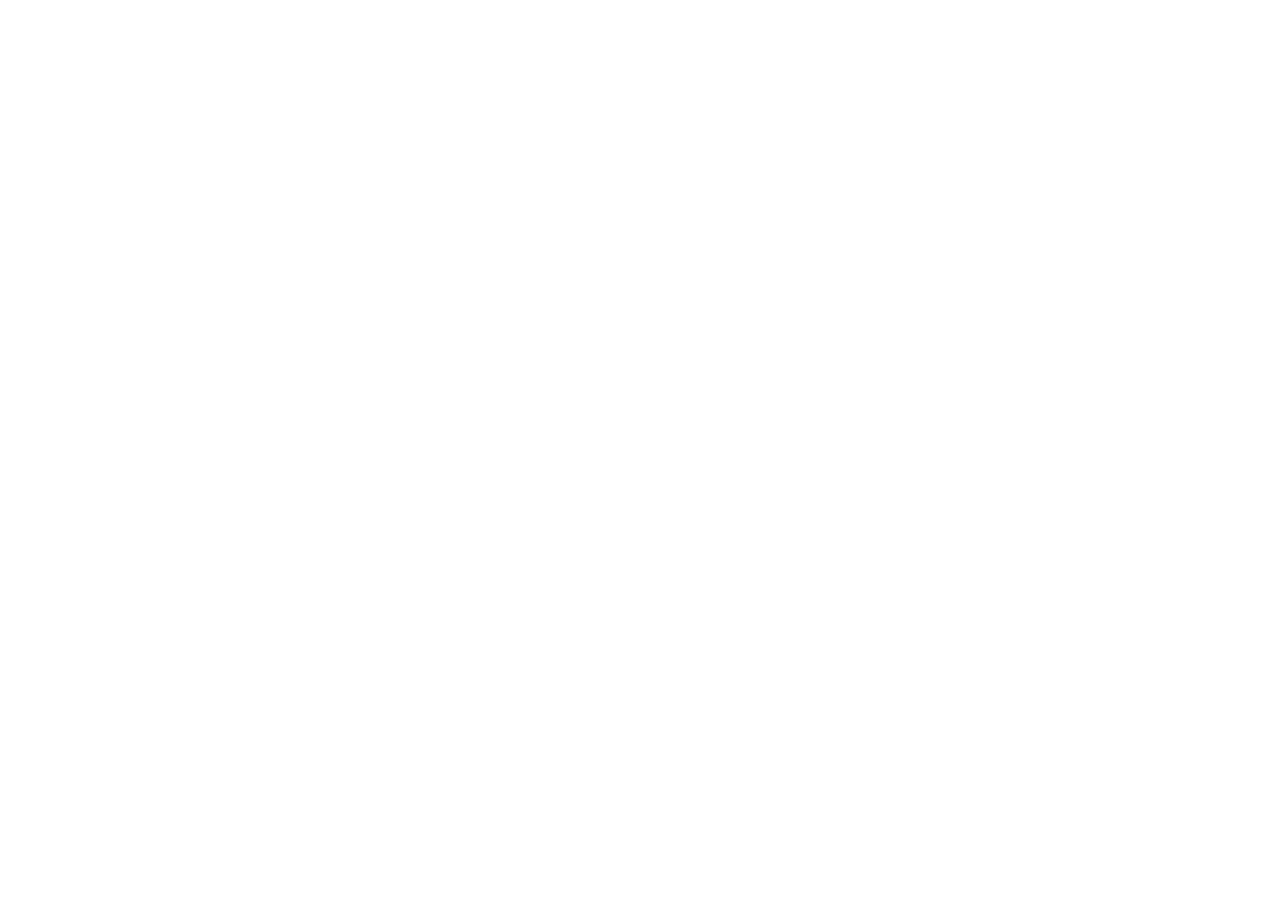
==== login.html @ 12597b74 "init project" ====
<!DOCTYPE html>
<html lang="en">
<head>
    <meta charset="UTF-8">
    <meta http-equiv="X-UA-Compatible" content="IE=edge">
    <meta name="viewport" content="width=device-width, initial-scale=1.0">
    <title>Document</title>
</head>
<body>
    
</body>
</html>
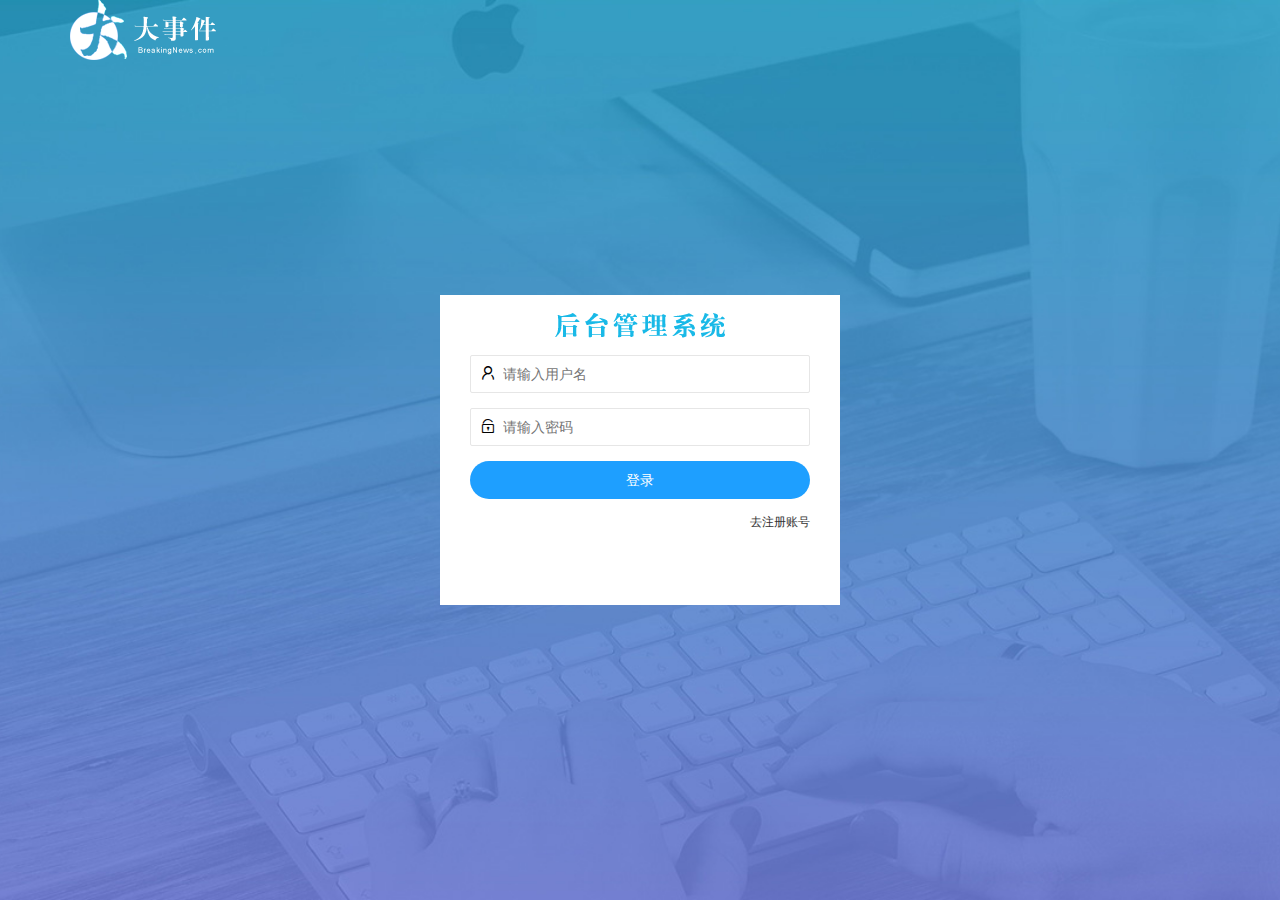
==== commit 5d96e2d2: "完成了登录和注册的开发" ====
--- a/login.html
+++ b/login.html
@@ -1,12 +1,139 @@
 <!DOCTYPE html>
 <html lang="en">
-<head>
-    <meta charset="UTF-8">
-    <meta http-equiv="X-UA-Compatible" content="IE=edge">
-    <meta name="viewport" content="width=device-width, initial-scale=1.0">
-    <title>Document</title>
-</head>
-<body>
-    
-</body>
+  <head>
+    <meta charset="UTF-8" />
+    <meta http-equiv="X-UA-Compatible" content="IE=edge" />
+    <meta name="viewport" content="width=device-width, initial-scale=1.0" />
+    <title>大事件-登录、注册</title>
+    <!-- 导入layui的样式 -->
+    <link rel="stylesheet" href="./assets/lib/layui/css/layui.css" />
+    <!-- 导入自己的样式表 -->
+    <link rel="stylesheet" href="./assets/css/login.css" />
+  </head>
+  <body>
+    <!-- 头部的logo区域 -->
+    <div class="layui-main">
+      <img src="./assets/images/logo.png" alt="" />
+    </div>
+
+    <!-- 登录注册区域 -->
+    <div class="loginAndRegBox">
+      <div class="title-box"></div>
+      <!-- 登录的div -->
+      <div class="login-box">
+        <!-- 登录的表单 -->
+        <form class="layui-form" id="form_login">
+          <!-- 用户名 -->
+          <div class="layui-form-item">
+            <i class="layui-icon layui-icon-username"></i>
+            <input
+              type="text"
+              name="username"
+              required
+              lay-verify="required"
+              placeholder="请输入用户名"
+              autocomplete="off"
+              class="layui-input"
+            />
+          </div>
+          <!-- 密码 -->
+          <div class="layui-form-item">
+            <i class="layui-icon layui-icon-password"></i>
+            <input
+              type="password"
+              name="password"
+              required
+              lay-verify="required|pwd"
+              placeholder="请输入密码"
+              autocomplete="off"
+              class="layui-input"
+            />
+          </div>
+          <!-- 登录按钮 -->
+          <div class="layui-form-item">
+            <!-- 注意：表单提交按钮和普通按钮的区别就是lay-submit属性 -->
+            <button
+              class="layui-btn layui-btn-fluid layui-btn-normal layui-btn-radius"
+              lay-submit
+              lay-filter="formDemo"
+            >
+              登录
+            </button>
+          </div>
+          <div class="layui-form-item links">
+            <a href="javascript:;" id="link_reg">去注册账号</a>
+          </div>
+        </form>
+      </div>
+      <!-- 注册的div -->
+      <div class="reg-box">
+        <!-- 注册的表单 -->
+        <form class="layui-form" id="form_reg">
+          <!-- 用户名 -->
+          <div class="layui-form-item">
+            <i class="layui-icon layui-icon-username"></i>
+            <input
+              type="text"
+              name="username"
+              required
+              lay-verify="required"
+              placeholder="请输入用户名"
+              autocomplete="off"
+              class="layui-input"
+            />
+          </div>
+          <!-- 密码 -->
+          <div class="layui-form-item">
+            <i class="layui-icon layui-icon-password"></i>
+            <input
+              type="password"
+              name="password"
+              required
+              lay-verify="required|pwd"
+              placeholder="请输入密码"
+              autocomplete="off"
+              class="layui-input"
+            />
+          </div>
+          <!-- 密码确认框 -->
+          <div class="layui-form-item">
+            <i class="layui-icon layui-icon-password"></i>
+            <input
+              type="password"
+              name="repassword"
+              required
+              lay-verify="required|pwd|repwd"
+              placeholder="再次确认密码"
+              autocomplete="off"
+              class="layui-input"
+            />
+          </div>
+          <!-- 注册按钮 -->
+          <div class="layui-form-item">
+            <!-- 注意：表单提交按钮和普通按钮的区别就是lay-submit属性 -->
+            <button
+              class="layui-btn layui-btn-fluid layui-btn-normal layui-btn-radius"
+              lay-submit
+              lay-filter="formDemo"
+            >
+              注册
+            </button>
+          </div>
+          <div class="layui-form-item links">
+            <a href="javascript:;" id="link_login">去登录</a>
+          </div>
+        </form>
+      </div>
+    </div>
+
+    <!-- 导入layui的js文件 -->
+    <script src="./assets/lib/layui/layui.all.js"></script>
+
+    <!-- 导入jquery -->
+    <script src="./assets/lib/jquery.js"></script>
+    <!-- 导入自己封装的baseAPI -->
+    <script src="./assets/js/baseAPI.js"></script>
+    <!-- 导入自己的javascript脚本 -->
+    <script src="./assets/js/login.js"></script>
+  </body>
 </html>--- a/assets/lib/layui/css/layui.css
+++ b/assets/lib/layui/css/layui.css
@@ -0,0 +1,2 @@
+/** layui-v2.5.5 MIT License By https://www.layui.com */
+ .layui-inline,img{display:inline-block;vertical-align:middle}h1,h2,h3,h4,h5,h6{font-weight:400}.layui-edge,.layui-header,.layui-inline,.layui-main{position:relative}.layui-body,.layui-edge,.layui-elip{overflow:hidden}.layui-btn,.layui-edge,.layui-inline,img{vertical-align:middle}.layui-btn,.layui-disabled,.layui-icon,.layui-unselect{-moz-user-select:none;-webkit-user-select:none;-ms-user-select:none}.layui-elip,.layui-form-checkbox span,.layui-form-pane .layui-form-label{text-overflow:ellipsis;white-space:nowrap}.layui-breadcrumb,.layui-tree-btnGroup{visibility:hidden}blockquote,body,button,dd,div,dl,dt,form,h1,h2,h3,h4,h5,h6,input,li,ol,p,pre,td,textarea,th,ul{margin:0;padding:0;-webkit-tap-highlight-color:rgba(0,0,0,0)}a:active,a:hover{outline:0}img{border:none}li{list-style:none}table{border-collapse:collapse;border-spacing:0}h4,h5,h6{font-size:100%}button,input,optgroup,option,select,textarea{font-family:inherit;font-size:inherit;font-style:inherit;font-weight:inherit;outline:0}pre{white-space:pre-wrap;white-space:-moz-pre-wrap;white-space:-pre-wrap;white-space:-o-pre-wrap;word-wrap:break-word}body{line-height:24px;font:14px Helvetica Neue,Helvetica,PingFang SC,Tahoma,Arial,sans-serif}hr{height:1px;margin:10px 0;border:0;clear:both}a{color:#333;text-decoration:none}a:hover{color:#777}a cite{font-style:normal;*cursor:pointer}.layui-border-box,.layui-border-box *{box-sizing:border-box}.layui-box,.layui-box *{box-sizing:content-box}.layui-clear{clear:both;*zoom:1}.layui-clear:after{content:'\20';clear:both;*zoom:1;display:block;height:0}.layui-inline{*display:inline;*zoom:1}.layui-edge{display:inline-block;width:0;height:0;border-width:6px;border-style:dashed;border-color:transparent}.layui-edge-top{top:-4px;border-bottom-color:#999;border-bottom-style:solid}.layui-edge-right{border-left-color:#999;border-left-style:solid}.layui-edge-bottom{top:2px;border-top-color:#999;border-top-style:solid}.layui-edge-left{border-right-color:#999;border-right-style:solid}.layui-disabled,.layui-disabled:hover{color:#d2d2d2!important;cursor:not-allowed!important}.layui-circle{border-radius:100%}.layui-show{display:block!important}.layui-hide{display:none!important}@font-face{font-family:layui-icon;src:url(../font/iconfont.eot?v=250);src:url(../font/iconfont.eot?v=250#iefix) format('embedded-opentype'),url(../font/iconfont.woff2?v=250) format('woff2'),url(../font/iconfont.woff?v=250) format('woff'),url(../font/iconfont.ttf?v=250) format('truetype'),url(../font/iconfont.svg?v=250#layui-icon) format('svg')}.layui-icon{font-family:layui-icon!important;font-size:16px;font-style:normal;-webkit-font-smoothing:antialiased;-moz-osx-font-smoothing:grayscale}.layui-icon-reply-fill:before{content:"\e611"}.layui-icon-set-fill:before{content:"\e614"}.layui-icon-menu-fill:before{content:"\e60f"}.layui-icon-search:before{content:"\e615"}.layui-icon-share:before{content:"\e641"}.layui-icon-set-sm:before{content:"\e620"}.layui-icon-engine:before{content:"\e628"}.layui-icon-close:before{content:"\1006"}.layui-icon-close-fill:before{content:"\1007"}.layui-icon-chart-screen:before{content:"\e629"}.layui-icon-star:before{content:"\e600"}.layui-icon-circle-dot:before{content:"\e617"}.layui-icon-chat:before{content:"\e606"}.layui-icon-release:before{content:"\e609"}.layui-icon-list:before{content:"\e60a"}.layui-icon-chart:before{content:"\e62c"}.layui-icon-ok-circle:before{content:"\1005"}.layui-icon-layim-theme:before{content:"\e61b"}.layui-icon-table:before{content:"\e62d"}.layui-icon-right:before{content:"\e602"}.layui-icon-left:before{content:"\e603"}.layui-icon-cart-simple:before{content:"\e698"}.layui-icon-face-cry:before{content:"\e69c"}.layui-icon-face-smile:before{content:"\e6af"}.layui-icon-survey:before{content:"\e6b2"}.layui-icon-tree:before{content:"\e62e"}.layui-icon-upload-circle:before{content:"\e62f"}.layui-icon-add-circle:before{content:"\e61f"}.layui-icon-download-circle:before{content:"\e601"}.layui-icon-templeate-1:before{content:"\e630"}.layui-icon-util:before{content:"\e631"}.layui-icon-face-surprised:before{content:"\e664"}.layui-icon-edit:before{content:"\e642"}.layui-icon-speaker:before{content:"\e645"}.layui-icon-down:before{content:"\e61a"}.layui-icon-file:before{content:"\e621"}.layui-icon-layouts:before{content:"\e632"}.layui-icon-rate-half:before{content:"\e6c9"}.layui-icon-add-circle-fine:before{content:"\e608"}.layui-icon-prev-circle:before{content:"\e633"}.layui-icon-read:before{content:"\e705"}.layui-icon-404:before{content:"\e61c"}.layui-icon-carousel:before{content:"\e634"}.layui-icon-help:before{content:"\e607"}.layui-icon-code-circle:before{content:"\e635"}.layui-icon-water:before{content:"\e636"}.layui-icon-username:before{content:"\e66f"}.layui-icon-find-fill:before{content:"\e670"}.layui-icon-about:before{content:"\e60b"}.layui-icon-location:before{content:"\e715"}.layui-icon-up:before{content:"\e619"}.layui-icon-pause:before{content:"\e651"}.layui-icon-date:before{content:"\e637"}.layui-icon-layim-uploadfile:before{content:"\e61d"}.layui-icon-delete:before{content:"\e640"}.layui-icon-play:before{content:"\e652"}.layui-icon-top:before{content:"\e604"}.layui-icon-friends:before{content:"\e612"}.layui-icon-refresh-3:before{content:"\e9aa"}.layui-icon-ok:before{content:"\e605"}.layui-icon-layer:before{content:"\e638"}.layui-icon-face-smile-fine:before{content:"\e60c"}.layui-icon-dollar:before{content:"\e659"}.layui-icon-group:before{content:"\e613"}.layui-icon-layim-download:before{content:"\e61e"}.layui-icon-picture-fine:before{content:"\e60d"}.layui-icon-link:before{content:"\e64c"}.layui-icon-diamond:before{content:"\e735"}.layui-icon-log:before{content:"\e60e"}.layui-icon-rate-solid:before{content:"\e67a"}.layui-icon-fonts-del:before{content:"\e64f"}.layui-icon-unlink:before{content:"\e64d"}.layui-icon-fonts-clear:before{content:"\e639"}.layui-icon-triangle-r:before{content:"\e623"}.layui-icon-circle:before{content:"\e63f"}.layui-icon-radio:before{content:"\e643"}.layui-icon-align-center:before{content:"\e647"}.layui-icon-align-right:before{content:"\e648"}.layui-icon-align-left:before{content:"\e649"}.layui-icon-loading-1:before{content:"\e63e"}.layui-icon-return:before{content:"\e65c"}.layui-icon-fonts-strong:before{content:"\e62b"}.layui-icon-upload:before{content:"\e67c"}.layui-icon-dialogue:before{content:"\e63a"}.layui-icon-video:before{content:"\e6ed"}.layui-icon-headset:before{content:"\e6fc"}.layui-icon-cellphone-fine:before{content:"\e63b"}.layui-icon-add-1:before{content:"\e654"}.layui-icon-face-smile-b:before{content:"\e650"}.layui-icon-fonts-html:before{content:"\e64b"}.layui-icon-form:before{content:"\e63c"}.layui-icon-cart:before{content:"\e657"}.layui-icon-camera-fill:before{content:"\e65d"}.layui-icon-tabs:before{content:"\e62a"}.layui-icon-fonts-code:before{content:"\e64e"}.layui-icon-fire:before{content:"\e756"}.layui-icon-set:before{content:"\e716"}.layui-icon-fonts-u:before{content:"\e646"}.layui-icon-triangle-d:before{content:"\e625"}.layui-icon-tips:before{content:"\e702"}.layui-icon-picture:before{content:"\e64a"}.layui-icon-more-vertical:before{content:"\e671"}.layui-icon-flag:before{content:"\e66c"}.layui-icon-loading:before{content:"\e63d"}.layui-icon-fonts-i:before{content:"\e644"}.layui-icon-refresh-1:before{content:"\e666"}.layui-icon-rmb:before{content:"\e65e"}.layui-icon-home:before{content:"\e68e"}.layui-icon-user:before{content:"\e770"}.layui-icon-notice:before{content:"\e667"}.layui-icon-login-weibo:before{content:"\e675"}.layui-icon-voice:before{content:"\e688"}.layui-icon-upload-drag:before{content:"\e681"}.layui-icon-login-qq:before{content:"\e676"}.layui-icon-snowflake:before{content:"\e6b1"}.layui-icon-file-b:before{content:"\e655"}.layui-icon-template:before{content:"\e663"}.layui-icon-auz:before{content:"\e672"}.layui-icon-console:before{content:"\e665"}.layui-icon-app:before{content:"\e653"}.layui-icon-prev:before{content:"\e65a"}.layui-icon-website:before{content:"\e7ae"}.layui-icon-next:before{content:"\e65b"}.layui-icon-component:before{content:"\e857"}.layui-icon-more:before{content:"\e65f"}.layui-icon-login-wechat:before{content:"\e677"}.layui-icon-shrink-right:before{content:"\e668"}.layui-icon-spread-left:before{content:"\e66b"}.layui-icon-camera:before{content:"\e660"}.layui-icon-note:before{content:"\e66e"}.layui-icon-refresh:before{content:"\e669"}.layui-icon-female:before{content:"\e661"}.layui-icon-male:before{content:"\e662"}.layui-icon-password:before{content:"\e673"}.layui-icon-senior:before{content:"\e674"}.layui-icon-theme:before{content:"\e66a"}.layui-icon-tread:before{content:"\e6c5"}.layui-icon-praise:before{content:"\e6c6"}.layui-icon-star-fill:before{content:"\e658"}.layui-icon-rate:before{content:"\e67b"}.layui-icon-template-1:before{content:"\e656"}.layui-icon-vercode:before{content:"\e679"}.layui-icon-cellphone:before{content:"\e678"}.layui-icon-screen-full:before{content:"\e622"}.layui-icon-screen-restore:before{content:"\e758"}.layui-icon-cols:before{content:"\e610"}.layui-icon-export:before{content:"\e67d"}.layui-icon-print:before{content:"\e66d"}.layui-icon-slider:before{content:"\e714"}.layui-icon-addition:before{content:"\e624"}.layui-icon-subtraction:before{content:"\e67e"}.layui-icon-service:before{content:"\e626"}.layui-icon-transfer:before{content:"\e691"}.layui-main{width:1140px;margin:0 auto}.layui-header{z-index:1000;height:60px}.layui-header a:hover{transition:all .5s;-webkit-transition:all .5s}.layui-side{position:fixed;left:0;top:0;bottom:0;z-index:999;width:200px;overflow-x:hidden}.layui-side-scroll{position:relative;width:220px;height:100%;overflow-x:hidden}.layui-body{position:absolute;left:200px;right:0;top:0;bottom:0;z-index:998;width:auto;overflow-y:auto;box-sizing:border-box}.layui-layout-body{overflow:hidden}.layui-layout-admin .layui-header{background-color:#23262E}.layui-layout-admin .layui-side{top:60px;width:200px;overflow-x:hidden}.layui-layout-admin .layui-body{position:fixed;top:60px;bottom:44px}.layui-layout-admin .layui-main{width:auto;margin:0 15px}.layui-layout-admin .layui-footer{position:fixed;left:200px;right:0;bottom:0;height:44px;line-height:44px;padding:0 15px;background-color:#eee}.layui-layout-admin .layui-logo{position:absolute;left:0;top:0;width:200px;height:100%;line-height:60px;text-align:center;color:#009688;font-size:16px}.layui-layout-admin .layui-header .layui-nav{background:0 0}.layui-layout-left{position:absolute!important;left:200px;top:0}.layui-layout-right{position:absolute!important;right:0;top:0}.layui-container{position:relative;margin:0 auto;padding:0 15px;box-sizing:border-box}.layui-fluid{position:relative;margin:0 auto;padding:0 15px}.layui-row:after,.layui-row:before{content:'';display:block;clear:both}.layui-col-lg1,.layui-col-lg10,.layui-col-lg11,.layui-col-lg12,.layui-col-lg2,.layui-col-lg3,.layui-col-lg4,.layui-col-lg5,.layui-col-lg6,.layui-col-lg7,.layui-col-lg8,.layui-col-lg9,.layui-col-md1,.layui-col-md10,.layui-col-md11,.layui-col-md12,.layui-col-md2,.layui-col-md3,.layui-col-md4,.layui-col-md5,.layui-col-md6,.layui-col-md7,.layui-col-md8,.layui-col-md9,.layui-col-sm1,.layui-col-sm10,.layui-col-sm11,.layui-col-sm12,.layui-col-sm2,.layui-col-sm3,.layui-col-sm4,.layui-col-sm5,.layui-col-sm6,.layui-col-sm7,.layui-col-sm8,.layui-col-sm9,.layui-col-xs1,.layui-col-xs10,.layui-col-xs11,.layui-col-xs12,.layui-col-xs2,.layui-col-xs3,.layui-col-xs4,.layui-col-xs5,.layui-col-xs6,.layui-col-xs7,.layui-col-xs8,.layui-col-xs9{position:relative;display:block;box-sizing:border-box}.layui-col-xs1,.layui-col-xs10,.layui-col-xs11,.layui-col-xs12,.layui-col-xs2,.layui-col-xs3,.layui-col-xs4,.layui-col-xs5,.layui-col-xs6,.layui-col-xs7,.layui-col-xs8,.layui-col-xs9{float:left}.layui-col-xs1{width:8.33333333%}.layui-col-xs2{width:16.66666667%}.layui-col-xs3{width:25%}.layui-col-xs4{width:33.33333333%}.layui-col-xs5{width:41.66666667%}.layui-col-xs6{width:50%}.layui-col-xs7{width:58.33333333%}.layui-col-xs8{width:66.66666667%}.layui-col-xs9{width:75%}.layui-col-xs10{width:83.33333333%}.layui-col-xs11{width:91.66666667%}.layui-col-xs12{width:100%}.layui-col-xs-offset1{margin-left:8.33333333%}.layui-col-xs-offset2{margin-left:16.66666667%}.layui-col-xs-offset3{margin-left:25%}.layui-col-xs-offset4{margin-left:33.33333333%}.layui-col-xs-offset5{margin-left:41.66666667%}.layui-col-xs-offset6{margin-left:50%}.layui-col-xs-offset7{margin-left:58.33333333%}.layui-col-xs-offset8{margin-left:66.66666667%}.layui-col-xs-offset9{margin-left:75%}.layui-col-xs-offset10{margin-left:83.33333333%}.layui-col-xs-offset11{margin-left:91.66666667%}.layui-col-xs-offset12{margin-left:100%}@media screen and (max-width:768px){.layui-hide-xs{display:none!important}.layui-show-xs-block{display:block!important}.layui-show-xs-inline{display:inline!important}.layui-show-xs-inline-block{display:inline-block!important}}@media screen and (min-width:768px){.layui-container{width:750px}.layui-hide-sm{display:none!important}.layui-show-sm-block{display:block!important}.layui-show-sm-inline{display:inline!important}.layui-show-sm-inline-block{display:inline-block!important}.layui-col-sm1,.layui-col-sm10,.layui-col-sm11,.layui-col-sm12,.layui-col-sm2,.layui-col-sm3,.layui-col-sm4,.layui-col-sm5,.layui-col-sm6,.layui-col-sm7,.layui-col-sm8,.layui-col-sm9{float:left}.layui-col-sm1{width:8.33333333%}.layui-col-sm2{width:16.66666667%}.layui-col-sm3{width:25%}.layui-col-sm4{width:33.33333333%}.layui-col-sm5{width:41.66666667%}.layui-col-sm6{width:50%}.layui-col-sm7{width:58.33333333%}.layui-col-sm8{width:66.66666667%}.layui-col-sm9{width:75%}.layui-col-sm10{width:83.33333333%}.layui-col-sm11{width:91.66666667%}.layui-col-sm12{width:100%}.layui-col-sm-offset1{margin-left:8.33333333%}.layui-col-sm-offset2{margin-left:16.66666667%}.layui-col-sm-offset3{margin-left:25%}.layui-col-sm-offset4{margin-left:33.33333333%}.layui-col-sm-offset5{margin-left:41.66666667%}.layui-col-sm-offset6{margin-left:50%}.layui-col-sm-offset7{margin-left:58.33333333%}.layui-col-sm-offset8{margin-left:66.66666667%}.layui-col-sm-offset9{margin-left:75%}.layui-col-sm-offset10{margin-left:83.33333333%}.layui-col-sm-offset11{margin-left:91.66666667%}.layui-col-sm-offset12{margin-left:100%}}@media screen and (min-width:992px){.layui-container{width:970px}.layui-hide-md{display:none!important}.layui-show-md-block{display:block!important}.layui-show-md-inline{display:inline!important}.layui-show-md-inline-block{display:inline-block!important}.layui-col-md1,.layui-col-md10,.layui-col-md11,.layui-col-md12,.layui-col-md2,.layui-col-md3,.layui-col-md4,.layui-col-md5,.layui-col-md6,.layui-col-md7,.layui-col-md8,.layui-col-md9{float:left}.layui-col-md1{width:8.33333333%}.layui-col-md2{width:16.66666667%}.layui-col-md3{width:25%}.layui-col-md4{width:33.33333333%}.layui-col-md5{width:41.66666667%}.layui-col-md6{width:50%}.layui-col-md7{width:58.33333333%}.layui-col-md8{width:66.66666667%}.layui-col-md9{width:75%}.layui-col-md10{width:83.33333333%}.layui-col-md11{width:91.66666667%}.layui-col-md12{width:100%}.layui-col-md-offset1{margin-left:8.33333333%}.layui-col-md-offset2{margin-left:16.66666667%}.layui-col-md-offset3{margin-left:25%}.layui-col-md-offset4{margin-left:33.33333333%}.layui-col-md-offset5{margin-left:41.66666667%}.layui-col-md-offset6{margin-left:50%}.layui-col-md-offset7{margin-left:58.33333333%}.layui-col-md-offset8{margin-left:66.66666667%}.layui-col-md-offset9{margin-left:75%}.layui-col-md-offset10{margin-left:83.33333333%}.layui-col-md-offset11{margin-left:91.66666667%}.layui-col-md-offset12{margin-left:100%}}@media screen and (min-width:1200px){.layui-container{width:1170px}.layui-hide-lg{display:none!important}.layui-show-lg-block{display:block!important}.layui-show-lg-inline{display:inline!important}.layui-show-lg-inline-block{display:inline-block!important}.layui-col-lg1,.layui-col-lg10,.layui-col-lg11,.layui-col-lg12,.layui-col-lg2,.layui-col-lg3,.layui-col-lg4,.layui-col-lg5,.layui-col-lg6,.layui-col-lg7,.layui-col-lg8,.layui-col-lg9{float:left}.layui-col-lg1{width:8.33333333%}.layui-col-lg2{width:16.66666667%}.layui-col-lg3{width:25%}.layui-col-lg4{width:33.33333333%}.layui-col-lg5{width:41.66666667%}.layui-col-lg6{width:50%}.layui-col-lg7{width:58.33333333%}.layui-col-lg8{width:66.66666667%}.layui-col-lg9{width:75%}.layui-col-lg10{width:83.33333333%}.layui-col-lg11{width:91.66666667%}.layui-col-lg12{width:100%}.layui-col-lg-offset1{margin-left:8.33333333%}.layui-col-lg-offset2{margin-left:16.66666667%}.layui-col-lg-offset3{margin-left:25%}.layui-col-lg-offset4{margin-left:33.33333333%}.layui-col-lg-offset5{margin-left:41.66666667%}.layui-col-lg-offset6{margin-left:50%}.layui-col-lg-offset7{margin-left:58.33333333%}.layui-col-lg-offset8{margin-left:66.66666667%}.layui-col-lg-offset9{margin-left:75%}.layui-col-lg-offset10{margin-left:83.33333333%}.layui-col-lg-offset11{margin-left:91.66666667%}.layui-col-lg-offset12{margin-left:100%}}.layui-col-space1{margin:-.5px}.layui-col-space1>*{padding:.5px}.layui-col-space3{margin:-1.5px}.layui-col-space3>*{padding:1.5px}.layui-col-space5{margin:-2.5px}.layui-col-space5>*{padding:2.5px}.layui-col-space8{margin:-3.5px}.layui-col-space8>*{padding:3.5px}.layui-col-space10{margin:-5px}.layui-col-space10>*{padding:5px}.layui-col-space12{margin:-6px}.layui-col-space12>*{padding:6px}.layui-col-space15{margin:-7.5px}.layui-col-space15>*{padding:7.5px}.layui-col-space18{margin:-9px}.layui-col-space18>*{padding:9px}.layui-col-space20{margin:-10px}.layui-col-space20>*{padding:10px}.layui-col-space22{margin:-11px}.layui-col-space22>*{padding:11px}.layui-col-space25{margin:-12.5px}.layui-col-space25>*{padding:12.5px}.layui-col-space30{margin:-15px}.layui-col-space30>*{padding:15px}.layui-btn,.layui-input,.layui-select,.layui-textarea,.layui-upload-button{outline:0;-webkit-appearance:none;transition:all .3s;-webkit-transition:all .3s;box-sizing:border-box}.layui-elem-quote{margin-bottom:10px;padding:15px;line-height:22px;border-left:5px solid #009688;border-radius:0 2px 2px 0;background-color:#f2f2f2}.layui-quote-nm{border-style:solid;border-width:1px 1px 1px 5px;background:0 0}.layui-elem-field{margin-bottom:10px;padding:0;border-width:1px;border-style:solid}.layui-elem-field legend{margin-left:20px;padding:0 10px;font-size:20px;font-weight:300}.layui-field-title{margin:10px 0 20px;border-width:1px 0 0}.layui-field-box{padding:10px 15px}.layui-field-title .layui-field-box{padding:10px 0}.layui-progress{position:relative;height:6px;border-radius:20px;background-color:#e2e2e2}.layui-progress-bar{position:absolute;left:0;top:0;width:0;max-width:100%;height:6px;border-radius:20px;text-align:right;background-color:#5FB878;transition:all .3s;-webkit-transition:all .3s}.layui-progress-big,.layui-progress-big .layui-progress-bar{height:18px;line-height:18px}.layui-progress-text{position:relative;top:-20px;line-height:18px;font-size:12px;color:#666}.layui-progress-big .layui-progress-text{position:static;padding:0 10px;color:#fff}.layui-collapse{border-width:1px;border-style:solid;border-radius:2px}.layui-colla-content,.layui-colla-item{border-top-width:1px;border-top-style:solid}.layui-colla-item:first-child{border-top:none}.layui-colla-title{position:relative;height:42px;line-height:42px;padding:0 15px 0 35px;color:#333;background-color:#f2f2f2;cursor:pointer;font-size:14px;overflow:hidden}.layui-colla-content{display:none;padding:10px 15px;line-height:22px;color:#666}.layui-colla-icon{position:absolute;left:15px;top:0;font-size:14px}.layui-card{margin-bottom:15px;border-radius:2px;background-color:#fff;box-shadow:0 1px 2px 0 rgba(0,0,0,.05)}.layui-card:last-child{margin-bottom:0}.layui-card-header{position:relative;height:42px;line-height:42px;padding:0 15px;border-bottom:1px solid #f6f6f6;color:#333;border-radius:2px 2px 0 0;font-size:14px}.layui-bg-black,.layui-bg-blue,.layui-bg-cyan,.layui-bg-green,.layui-bg-orange,.layui-bg-red{color:#fff!important}.layui-card-body{position:relative;padding:10px 15px;line-height:24px}.layui-card-body[pad15]{padding:15px}.layui-card-body[pad20]{padding:20px}.layui-card-body .layui-table{margin:5px 0}.layui-card .layui-tab{margin:0}.layui-panel-window{position:relative;padding:15px;border-radius:0;border-top:5px solid #E6E6E6;background-color:#fff}.layui-auxiliar-moving{position:fixed;left:0;right:0;top:0;bottom:0;width:100%;height:100%;background:0 0;z-index:9999999999}.layui-form-label,.layui-form-mid,.layui-form-select,.layui-input-block,.layui-input-inline,.layui-textarea{position:relative}.layui-bg-red{background-color:#FF5722!important}.layui-bg-orange{background-color:#FFB800!important}.layui-bg-green{background-color:#009688!important}.layui-bg-cyan{background-color:#2F4056!important}.layui-bg-blue{background-color:#1E9FFF!important}.layui-bg-black{background-color:#393D49!important}.layui-bg-gray{background-color:#eee!important;color:#666!important}.layui-badge-rim,.layui-colla-content,.layui-colla-item,.layui-collapse,.layui-elem-field,.layui-form-pane .layui-form-item[pane],.layui-form-pane .layui-form-label,.layui-input,.layui-layedit,.layui-layedit-tool,.layui-quote-nm,.layui-select,.layui-tab-bar,.layui-tab-card,.layui-tab-title,.layui-tab-title .layui-this:after,.layui-textarea{border-color:#e6e6e6}.layui-timeline-item:before,hr{background-color:#e6e6e6}.layui-text{line-height:22px;font-size:14px;color:#666}.layui-text h1,.layui-text h2,.layui-text h3{font-weight:500;color:#333}.layui-text h1{font-size:30px}.layui-text h2{font-size:24px}.layui-text h3{font-size:18px}.layui-text a:not(.layui-btn){color:#01AAED}.layui-text a:not(.layui-btn):hover{text-decoration:underline}.layui-text ul{padding:5px 0 5px 15px}.layui-text ul li{margin-top:5px;list-style-type:disc}.layui-text em,.layui-word-aux{color:#999!important;padding:0 5px!important}.layui-btn{display:inline-block;height:38px;line-height:38px;padding:0 18px;background-color:#009688;color:#fff;white-space:nowrap;text-align:center;font-size:14px;border:none;border-radius:2px;cursor:pointer}.layui-btn:hover{opacity:.8;filter:alpha(opacity=80);color:#fff}.layui-btn:active{opacity:1;filter:alpha(opacity=100)}.layui-btn+.layui-btn{margin-left:10px}.layui-btn-container{font-size:0}.layui-btn-container .layui-btn{margin-right:10px;margin-bottom:10px}.layui-btn-container .layui-btn+.layui-btn{margin-left:0}.layui-table .layui-btn-container .layui-btn{margin-bottom:9px}.layui-btn-radius{border-radius:100px}.layui-btn .layui-icon{margin-right:3px;font-size:18px;vertical-align:bottom;vertical-align:middle\9}.layui-btn-primary{border:1px solid #C9C9C9;background-color:#fff;color:#555}.layui-btn-primary:hover{border-color:#009688;color:#333}.layui-btn-normal{background-color:#1E9FFF}.layui-btn-warm{background-color:#FFB800}.layui-btn-danger{background-color:#FF5722}.layui-btn-checked{background-color:#5FB878}.layui-btn-disabled,.layui-btn-disabled:active,.layui-btn-disabled:hover{border:1px solid #e6e6e6;background-color:#FBFBFB;color:#C9C9C9;cursor:not-allowed;opacity:1}.layui-btn-lg{height:44px;line-height:44px;padding:0 25px;font-size:16px}.layui-btn-sm{height:30px;line-height:30px;padding:0 10px;font-size:12px}.layui-btn-sm i{font-size:16px!important}.layui-btn-xs{height:22px;line-height:22px;padding:0 5px;font-size:12px}.layui-btn-xs i{font-size:14px!important}.layui-btn-group{display:inline-block;vertical-align:middle;font-size:0}.layui-btn-group .layui-btn{margin-left:0!important;margin-right:0!important;border-left:1px solid rgba(255,255,255,.5);border-radius:0}.layui-btn-group .layui-btn-primary{border-left:none}.layui-btn-group .layui-btn-primary:hover{border-color:#C9C9C9;color:#009688}.layui-btn-group .layui-btn:first-child{border-left:none;border-radius:2px 0 0 2px}.layui-btn-group .layui-btn-primary:first-child{border-left:1px solid #c9c9c9}.layui-btn-group .layui-btn:last-child{border-radius:0 2px 2px 0}.layui-btn-group .layui-btn+.layui-btn{margin-left:0}.layui-btn-group+.layui-btn-group{margin-left:10px}.layui-btn-fluid{width:100%}.layui-input,.layui-select,.layui-textarea{height:38px;line-height:1.3;line-height:38px\9;border-width:1px;border-style:solid;background-color:#fff;border-radius:2px}.layui-input::-webkit-input-placeholder,.layui-select::-webkit-input-placeholder,.layui-textarea::-webkit-input-placeholder{line-height:1.3}.layui-input,.layui-textarea{display:block;width:100%;padding-left:10px}.layui-input:hover,.layui-textarea:hover{border-color:#D2D2D2!important}.layui-input:focus,.layui-textarea:focus{border-color:#C9C9C9!important}.layui-textarea{min-height:100px;height:auto;line-height:20px;padding:6px 10px;resize:vertical}.layui-select{padding:0 10px}.layui-form input[type=checkbox],.layui-form input[type=radio],.layui-form select{display:none}.layui-form [lay-ignore]{display:initial}.layui-form-item{margin-bottom:15px;clear:both;*zoom:1}.layui-form-item:after{content:'\20';clear:both;*zoom:1;display:block;height:0}.layui-form-label{float:left;display:block;padding:9px 15px;width:80px;font-weight:400;line-height:20px;text-align:right}.layui-form-label-col{display:block;float:none;padding:9px 0;line-height:20px;text-align:left}.layui-form-item .layui-inline{margin-bottom:5px;margin-right:10px}.layui-input-block{margin-left:110px;min-height:36px}.layui-input-inline{display:inline-block;vertical-align:middle}.layui-form-item .layui-input-inline{float:left;width:190px;margin-right:10px}.layui-form-text .layui-input-inline{width:auto}.layui-form-mid{float:left;display:block;padding:9px 0!important;line-height:20px;margin-right:10px}.layui-form-danger+.layui-form-select .layui-input,.layui-form-danger:focus{border-color:#FF5722!important}.layui-form-select .layui-input{padding-right:30px;cursor:pointer}.layui-form-select .layui-edge{position:absolute;right:10px;top:50%;margin-top:-3px;cursor:pointer;border-width:6px;border-top-color:#c2c2c2;border-top-style:solid;transition:all .3s;-webkit-transition:all .3s}.layui-form-select dl{display:none;position:absolute;left:0;top:42px;padding:5px 0;z-index:899;min-width:100%;border:1px solid #d2d2d2;max-height:300px;overflow-y:auto;background-color:#fff;border-radius:2px;box-shadow:0 2px 4px rgba(0,0,0,.12);box-sizing:border-box}.layui-form-select dl dd,.layui-form-select dl dt{padding:0 10px;line-height:36px;white-space:nowrap;overflow:hidden;text-overflow:ellipsis}.layui-form-select dl dt{font-size:12px;color:#999}.layui-form-select dl dd{cursor:pointer}.layui-form-select dl dd:hover{background-color:#f2f2f2;-webkit-transition:.5s all;transition:.5s all}.layui-form-select .layui-select-group dd{padding-left:20px}.layui-form-select dl dd.layui-select-tips{padding-left:10px!important;color:#999}.layui-form-select dl dd.layui-this{background-color:#5FB878;color:#fff}.layui-form-checkbox,.layui-form-select dl dd.layui-disabled{background-color:#fff}.layui-form-selected dl{display:block}.layui-form-checkbox,.layui-form-checkbox *,.layui-form-switch{display:inline-block;vertical-align:middle}.layui-form-selected .layui-edge{margin-top:-9px;-webkit-transform:rotate(180deg);transform:rotate(180deg);margin-top:-3px\9}:root .layui-form-selected .layui-edge{margin-top:-9px\0/IE9}.layui-form-selectup dl{top:auto;bottom:42px}.layui-select-none{margin:5px 0;text-align:center;color:#999}.layui-select-disabled .layui-disabled{border-color:#eee!important}.layui-select-disabled .layui-edge{border-top-color:#d2d2d2}.layui-form-checkbox{position:relative;height:30px;line-height:30px;margin-right:10px;padding-right:30px;cursor:pointer;font-size:0;-webkit-transition:.1s linear;transition:.1s linear;box-sizing:border-box}.layui-form-checkbox span{padding:0 10px;height:100%;font-size:14px;border-radius:2px 0 0 2px;background-color:#d2d2d2;color:#fff;overflow:hidden}.layui-form-checkbox:hover span{background-color:#c2c2c2}.layui-form-checkbox i{position:absolute;right:0;top:0;width:30px;height:28px;border:1px solid #d2d2d2;border-left:none;border-radius:0 2px 2px 0;color:#fff;font-size:20px;text-align:center}.layui-form-checkbox:hover i{border-color:#c2c2c2;color:#c2c2c2}.layui-form-checked,.layui-form-checked:hover{border-color:#5FB878}.layui-form-checked span,.layui-form-checked:hover span{background-color:#5FB878}.layui-form-checked i,.layui-form-checked:hover i{color:#5FB878}.layui-form-item .layui-form-checkbox{margin-top:4px}.layui-form-checkbox[lay-skin=primary]{height:auto!important;line-height:normal!important;min-width:18px;min-height:18px;border:none!important;margin-right:0;padding-left:28px;padding-right:0;background:0 0}.layui-form-checkbox[lay-skin=primary] span{padding-left:0;padding-right:15px;line-height:18px;background:0 0;color:#666}.layui-form-checkbox[lay-skin=primary] i{right:auto;left:0;width:16px;height:16px;line-height:16px;border:1px solid #d2d2d2;font-size:12px;border-radius:2px;background-color:#fff;-webkit-transition:.1s linear;transition:.1s linear}.layui-form-checkbox[lay-skin=primary]:hover i{border-color:#5FB878;color:#fff}.layui-form-checked[lay-skin=primary] i{border-color:#5FB878!important;background-color:#5FB878;color:#fff}.layui-checkbox-disbaled[lay-skin=primary] span{background:0 0!important;color:#c2c2c2}.layui-checkbox-disbaled[lay-skin=primary]:hover i{border-color:#d2d2d2}.layui-form-item .layui-form-checkbox[lay-skin=primary]{margin-top:10px}.layui-form-switch{position:relative;height:22px;line-height:22px;min-width:35px;padding:0 5px;margin-top:8px;border:1px solid #d2d2d2;border-radius:20px;cursor:pointer;background-color:#fff;-webkit-transition:.1s linear;transition:.1s linear}.layui-form-switch i{position:absolute;left:5px;top:3px;width:16px;height:16px;border-radius:20px;background-color:#d2d2d2;-webkit-transition:.1s linear;transition:.1s linear}.layui-form-switch em{position:relative;top:0;width:25px;margin-left:21px;padding:0!important;text-align:center!important;color:#999!important;font-style:normal!important;font-size:12px}.layui-form-onswitch{border-color:#5FB878;background-color:#5FB878}.layui-checkbox-disbaled,.layui-checkbox-disbaled i{border-color:#e2e2e2!important}.layui-form-onswitch i{left:100%;margin-left:-21px;background-color:#fff}.layui-form-onswitch em{margin-left:5px;margin-right:21px;color:#fff!important}.layui-checkbox-disbaled span{background-color:#e2e2e2!important}.layui-checkbox-disbaled:hover i{color:#fff!important}[lay-radio]{display:none}.layui-form-radio,.layui-form-radio *{display:inline-block;vertical-align:middle}.layui-form-radio{line-height:28px;margin:6px 10px 0 0;padding-right:10px;cursor:pointer;font-size:0}.layui-form-radio *{font-size:14px}.layui-form-radio>i{margin-right:8px;font-size:22px;color:#c2c2c2}.layui-form-radio>i:hover,.layui-form-radioed>i{color:#5FB878}.layui-radio-disbaled>i{color:#e2e2e2!important}.layui-form-pane .layui-form-label{width:110px;padding:8px 15px;height:38px;line-height:20px;border-width:1px;border-style:solid;border-radius:2px 0 0 2px;text-align:center;background-color:#FBFBFB;overflow:hidden;box-sizing:border-box}.layui-form-pane .layui-input-inline{margin-left:-1px}.layui-form-pane .layui-input-block{margin-left:110px;left:-1px}.layui-form-pane .layui-input{border-radius:0 2px 2px 0}.layui-form-pane .layui-form-text .layui-form-label{float:none;width:100%;border-radius:2px;box-sizing:border-box;text-align:left}.layui-form-pane .layui-form-text .layui-input-inline{display:block;margin:0;top:-1px;clear:both}.layui-form-pane .layui-form-text .layui-input-block{margin:0;left:0;top:-1px}.layui-form-pane .layui-form-text .layui-textarea{min-height:100px;border-radius:0 0 2px 2px}.layui-form-pane .layui-form-checkbox{margin:4px 0 4px 10px}.layui-form-pane .layui-form-radio,.layui-form-pane .layui-form-switch{margin-top:6px;margin-left:10px}.layui-form-pane .layui-form-item[pane]{position:relative;border-width:1px;border-style:solid}.layui-form-pane .layui-form-item[pane] .layui-form-label{position:absolute;left:0;top:0;height:100%;border-width:0 1px 0 0}.layui-form-pane .layui-form-item[pane] .layui-input-inline{margin-left:110px}@media screen and (max-width:450px){.layui-form-item .layui-form-label{text-overflow:ellipsis;overflow:hidden;white-space:nowrap}.layui-form-item .layui-inline{display:block;margin-right:0;margin-bottom:20px;clear:both}.layui-form-item .layui-inline:after{content:'\20';clear:both;display:block;height:0}.layui-form-item .layui-input-inline{display:block;float:none;left:-3px;width:auto;margin:0 0 10px 112px}.layui-form-item .layui-input-inline+.layui-form-mid{margin-left:110px;top:-5px;padding:0}.layui-form-item .layui-form-checkbox{margin-right:5px;margin-bottom:5px}}.layui-layedit{border-width:1px;border-style:solid;border-radius:2px}.layui-layedit-tool{padding:3px 5px;border-bottom-width:1px;border-bottom-style:solid;font-size:0}.layedit-tool-fixed{position:fixed;top:0;border-top:1px solid #e2e2e2}.layui-layedit-tool .layedit-tool-mid,.layui-layedit-tool .layui-icon{display:inline-block;vertical-align:middle;text-align:center;font-size:14px}.layui-layedit-tool .layui-icon{position:relative;width:32px;height:30px;line-height:30px;margin:3px 5px;color:#777;cursor:pointer;border-radius:2px}.layui-layedit-tool .layui-icon:hover{color:#393D49}.layui-layedit-tool .layui-icon:active{color:#000}.layui-layedit-tool .layedit-tool-active{background-color:#e2e2e2;color:#000}.layui-layedit-tool .layui-disabled,.layui-layedit-tool .layui-disabled:hover{color:#d2d2d2;cursor:not-allowed}.layui-layedit-tool .layedit-tool-mid{width:1px;height:18px;margin:0 10px;background-color:#d2d2d2}.layedit-tool-html{width:50px!important;font-size:30px!important}.layedit-tool-b,.layedit-tool-code,.layedit-tool-help{font-size:16px!important}.layedit-tool-d,.layedit-tool-face,.layedit-tool-image,.layedit-tool-unlink{font-size:18px!important}.layedit-tool-image input{position:absolute;font-size:0;left:0;top:0;width:100%;height:100%;opacity:.01;filter:Alpha(opacity=1);cursor:pointer}.layui-layedit-iframe iframe{display:block;width:100%}#LAY_layedit_code{overflow:hidden}.layui-laypage{display:inline-block;*display:inline;*zoom:1;vertical-align:middle;margin:10px 0;font-size:0}.layui-laypage>a:first-child,.layui-laypage>a:first-child em{border-radius:2px 0 0 2px}.layui-laypage>a:last-child,.layui-laypage>a:last-child em{border-radius:0 2px 2px 0}.layui-laypage>:first-child{margin-left:0!important}.layui-laypage>:last-child{margin-right:0!important}.layui-laypage a,.layui-laypage button,.layui-laypage input,.layui-laypage select,.layui-laypage span{border:1px solid #e2e2e2}.layui-laypage a,.layui-laypage span{display:inline-block;*display:inline;*zoom:1;vertical-align:middle;padding:0 15px;height:28px;line-height:28px;margin:0 -1px 5px 0;background-color:#fff;color:#333;font-size:12px}.layui-flow-more a *,.layui-laypage input,.layui-table-view select[lay-ignore]{display:inline-block}.layui-laypage a:hover{color:#009688}.layui-laypage em{font-style:normal}.layui-laypage .layui-laypage-spr{color:#999;font-weight:700}.layui-laypage a{text-decoration:none}.layui-laypage .layui-laypage-curr{position:relative}.layui-laypage .layui-laypage-curr em{position:relative;color:#fff}.layui-laypage .layui-laypage-curr .layui-laypage-em{position:absolute;left:-1px;top:-1px;padding:1px;width:100%;height:100%;background-color:#009688}.layui-laypage-em{border-radius:2px}.layui-laypage-next em,.layui-laypage-prev em{font-family:Sim sun;font-size:16px}.layui-laypage .layui-laypage-count,.layui-laypage .layui-laypage-limits,.layui-laypage .layui-laypage-refresh,.layui-laypage .layui-laypage-skip{margin-left:10px;margin-right:10px;padding:0;border:none}.layui-laypage .layui-laypage-limits,.layui-laypage .layui-laypage-refresh{vertical-align:top}.layui-laypage .layui-laypage-refresh i{font-size:18px;cursor:pointer}.layui-laypage select{height:22px;padding:3px;border-radius:2px;cursor:pointer}.layui-laypage .layui-laypage-skip{height:30px;line-height:30px;color:#999}.layui-laypage button,.layui-laypage input{height:30px;line-height:30px;border-radius:2px;vertical-align:top;background-color:#fff;box-sizing:border-box}.layui-laypage input{width:40px;margin:0 10px;padding:0 3px;text-align:center}.layui-laypage input:focus,.layui-laypage select:focus{border-color:#009688!important}.layui-laypage button{margin-left:10px;padding:0 10px;cursor:pointer}.layui-table,.layui-table-view{margin:10px 0}.layui-flow-more{margin:10px 0;text-align:center;color:#999;font-size:14px}.layui-flow-more a{height:32px;line-height:32px}.layui-flow-more a *{vertical-align:top}.layui-flow-more a cite{padding:0 20px;border-radius:3px;background-color:#eee;color:#333;font-style:normal}.layui-flow-more a cite:hover{opacity:.8}.layui-flow-more a i{font-size:30px;color:#737383}.layui-table{width:100%;background-color:#fff;color:#666}.layui-table tr{transition:all .3s;-webkit-transition:all .3s}.layui-table th{text-align:left;font-weight:400}.layui-table tbody tr:hover,.layui-table thead tr,.layui-table-click,.layui-table-header,.layui-table-hover,.layui-table-mend,.layui-table-patch,.layui-table-tool,.layui-table-total,.layui-table-total tr,.layui-table[lay-even] tr:nth-child(even){background-color:#f2f2f2}.layui-table td,.layui-table th,.layui-table-col-set,.layui-table-fixed-r,.layui-table-grid-down,.layui-table-header,.layui-table-page,.layui-table-tips-main,.layui-table-tool,.layui-table-total,.layui-table-view,.layui-table[lay-skin=line],.layui-table[lay-skin=row]{border-width:1px;border-style:solid;border-color:#e6e6e6}.layui-table td,.layui-table th{position:relative;padding:9px 15px;min-height:20px;line-height:20px;font-size:14px}.layui-table[lay-skin=line] td,.layui-table[lay-skin=line] th{border-width:0 0 1px}.layui-table[lay-skin=row] td,.layui-table[lay-skin=row] th{border-width:0 1px 0 0}.layui-table[lay-skin=nob] td,.layui-table[lay-skin=nob] th{border:none}.layui-table img{max-width:100px}.layui-table[lay-size=lg] td,.layui-table[lay-size=lg] th{padding:15px 30px}.layui-table-view .layui-table[lay-size=lg] .layui-table-cell{height:40px;line-height:40px}.layui-table[lay-size=sm] td,.layui-table[lay-size=sm] th{font-size:12px;padding:5px 10px}.layui-table-view .layui-table[lay-size=sm] .layui-table-cell{height:20px;line-height:20px}.layui-table[lay-data]{display:none}.layui-table-box{position:relative;overflow:hidden}.layui-table-view .layui-table{position:relative;width:auto;margin:0}.layui-table-view .layui-table[lay-skin=line]{border-width:0 1px 0 0}.layui-table-view .layui-table[lay-skin=row]{border-width:0 0 1px}.layui-table-view .layui-table td,.layui-table-view .layui-table th{padding:5px 0;border-top:none;border-left:none}.layui-table-view .layui-table th.layui-unselect .layui-table-cell span{cursor:pointer}.layui-table-view .layui-table td{cursor:default}.layui-table-view .layui-table td[data-edit=text]{cursor:text}.layui-table-view .layui-form-checkbox[lay-skin=primary] i{width:18px;height:18px}.layui-table-view .layui-form-radio{line-height:0;padding:0}.layui-table-view .layui-form-radio>i{margin:0;font-size:20px}.layui-table-init{position:absolute;left:0;top:0;width:100%;height:100%;text-align:center;z-index:110}.layui-table-init .layui-icon{position:absolute;left:50%;top:50%;margin:-15px 0 0 -15px;font-size:30px;color:#c2c2c2}.layui-table-header{border-width:0 0 1px;overflow:hidden}.layui-table-header .layui-table{margin-bottom:-1px}.layui-table-tool .layui-inline[lay-event]{position:relative;width:26px;height:26px;padding:5px;line-height:16px;margin-right:10px;text-align:center;color:#333;border:1px solid #ccc;cursor:pointer;-webkit-transition:.5s all;transition:.5s all}.layui-table-tool .layui-inline[lay-event]:hover{border:1px solid #999}.layui-table-tool-temp{padding-right:120px}.layui-table-tool-self{position:absolute;right:17px;top:10px}.layui-table-tool .layui-table-tool-self .layui-inline[lay-event]{margin:0 0 0 10px}.layui-table-tool-panel{position:absolute;top:29px;left:-1px;padding:5px 0;min-width:150px;min-height:40px;border:1px solid #d2d2d2;text-align:left;overflow-y:auto;background-color:#fff;box-shadow:0 2px 4px rgba(0,0,0,.12)}.layui-table-cell,.layui-table-tool-panel li{overflow:hidden;text-overflow:ellipsis;white-space:nowrap}.layui-table-tool-panel li{padding:0 10px;line-height:30px;-webkit-transition:.5s all;transition:.5s all}.layui-table-tool-panel li .layui-form-checkbox[lay-skin=primary]{width:100%;padding-left:28px}.layui-table-tool-panel li:hover{background-color:#f2f2f2}.layui-table-tool-panel li .layui-form-checkbox[lay-skin=primary] i{position:absolute;left:0;top:0}.layui-table-tool-panel li .layui-form-checkbox[lay-skin=primary] span{padding:0}.layui-table-tool .layui-table-tool-self .layui-table-tool-panel{left:auto;right:-1px}.layui-table-col-set{position:absolute;right:0;top:0;width:20px;height:100%;border-width:0 0 0 1px;background-color:#fff}.layui-table-sort{width:10px;height:20px;margin-left:5px;cursor:pointer!important}.layui-table-sort .layui-edge{position:absolute;left:5px;border-width:5px}.layui-table-sort .layui-table-sort-asc{top:3px;border-top:none;border-bottom-style:solid;border-bottom-color:#b2b2b2}.layui-table-sort .layui-table-sort-asc:hover{border-bottom-color:#666}.layui-table-sort .layui-table-sort-desc{bottom:5px;border-bottom:none;border-top-style:solid;border-top-color:#b2b2b2}.layui-table-sort .layui-table-sort-desc:hover{border-top-color:#666}.layui-table-sort[lay-sort=asc] .layui-table-sort-asc{border-bottom-color:#000}.layui-table-sort[lay-sort=desc] .layui-table-sort-desc{border-top-color:#000}.layui-table-cell{height:28px;line-height:28px;padding:0 15px;position:relative;box-sizing:border-box}.layui-table-cell .layui-form-checkbox[lay-skin=primary]{top:-1px;padding:0}.layui-table-cell .layui-table-link{color:#01AAED}.laytable-cell-checkbox,.laytable-cell-numbers,.laytable-cell-radio,.laytable-cell-space{padding:0;text-align:center}.layui-table-body{position:relative;overflow:auto;margin-right:-1px;margin-bottom:-1px}.layui-table-body .layui-none{line-height:26px;padding:15px;text-align:center;color:#999}.layui-table-fixed{position:absolute;left:0;top:0;z-index:101}.layui-table-fixed .layui-table-body{overflow:hidden}.layui-table-fixed-l{box-shadow:0 -1px 8px rgba(0,0,0,.08)}.layui-table-fixed-r{left:auto;right:-1px;border-width:0 0 0 1px;box-shadow:-1px 0 8px rgba(0,0,0,.08)}.layui-table-fixed-r .layui-table-header{position:relative;overflow:visible}.layui-table-mend{position:absolute;right:-49px;top:0;height:100%;width:50px}.layui-table-tool{position:relative;z-index:890;width:100%;min-height:50px;line-height:30px;padding:10px 15px;border-width:0 0 1px}.layui-table-tool .layui-btn-container{margin-bottom:-10px}.layui-table-page,.layui-table-total{border-width:1px 0 0;margin-bottom:-1px;overflow:hidden}.layui-table-page{position:relative;width:100%;padding:7px 7px 0;height:41px;font-size:12px;white-space:nowrap}.layui-table-page>div{height:26px}.layui-table-page .layui-laypage{margin:0}.layui-table-page .layui-laypage a,.layui-table-page .layui-laypage span{height:26px;line-height:26px;margin-bottom:10px;border:none;background:0 0}.layui-table-page .layui-laypage a,.layui-table-page .layui-laypage span.layui-laypage-curr{padding:0 12px}.layui-table-page .layui-laypage span{margin-left:0;padding:0}.layui-table-page .layui-laypage .layui-laypage-prev{margin-left:-7px!important}.layui-table-page .layui-laypage .layui-laypage-curr .layui-laypage-em{left:0;top:0;padding:0}.layui-table-page .layui-laypage button,.layui-table-page .layui-laypage input{height:26px;line-height:26px}.layui-table-page .layui-laypage input{width:40px}.layui-table-page .layui-laypage button{padding:0 10px}.layui-table-page select{height:18px}.layui-table-patch .layui-table-cell{padding:0;width:30px}.layui-table-edit{position:absolute;left:0;top:0;width:100%;height:100%;padding:0 14px 1px;border-radius:0;box-shadow:1px 1px 20px rgba(0,0,0,.15)}.layui-table-edit:focus{border-color:#5FB878!important}select.layui-table-edit{padding:0 0 0 10px;border-color:#C9C9C9}.layui-table-view .layui-form-checkbox,.layui-table-view .layui-form-radio,.layui-table-view .layui-form-switch{top:0;margin:0;box-sizing:content-box}.layui-table-view .layui-form-checkbox{top:-1px;height:26px;line-height:26px}.layui-table-view .layui-form-checkbox i{height:26px}.layui-table-grid .layui-table-cell{overflow:visible}.layui-table-grid-down{position:absolute;top:0;right:0;width:26px;height:100%;padding:5px 0;border-width:0 0 0 1px;text-align:center;background-color:#fff;color:#999;cursor:pointer}.layui-table-grid-down .layui-icon{position:absolute;top:50%;left:50%;margin:-8px 0 0 -8px}.layui-table-grid-down:hover{background-color:#fbfbfb}body .layui-table-tips .layui-layer-content{background:0 0;padding:0;box-shadow:0 1px 6px rgba(0,0,0,.12)}.layui-table-tips-main{margin:-44px 0 0 -1px;max-height:150px;padding:8px 15px;font-size:14px;overflow-y:scroll;background-color:#fff;color:#666}.layui-table-tips-c{position:absolute;right:-3px;top:-13px;width:20px;height:20px;padding:3px;cursor:pointer;background-color:#666;border-radius:50%;color:#fff}.layui-table-tips-c:hover{background-color:#777}.layui-table-tips-c:before{position:relative;right:-2px}.layui-upload-file{display:none!important;opacity:.01;filter:Alpha(opacity=1)}.layui-upload-drag,.layui-upload-form,.layui-upload-wrap{display:inline-block}.layui-upload-list{margin:10px 0}.layui-upload-choose{padding:0 10px;color:#999}.layui-upload-drag{position:relative;padding:30px;border:1px dashed #e2e2e2;background-color:#fff;text-align:center;cursor:pointer;color:#999}.layui-upload-drag .layui-icon{font-size:50px;color:#009688}.layui-upload-drag[lay-over]{border-color:#009688}.layui-upload-iframe{position:absolute;width:0;height:0;border:0;visibility:hidden}.layui-upload-wrap{position:relative;vertical-align:middle}.layui-upload-wrap .layui-upload-file{display:block!important;position:absolute;left:0;top:0;z-index:10;font-size:100px;width:100%;height:100%;opacity:.01;filter:Alpha(opacity=1);cursor:pointer}.layui-transfer-active,.layui-transfer-box{display:inline-block;vertical-align:middle}.layui-transfer-box,.layui-transfer-header,.layui-transfer-search{border-width:0;border-style:solid;border-color:#e6e6e6}.layui-transfer-box{position:relative;border-width:1px;width:200px;height:360px;border-radius:2px;background-color:#fff}.layui-transfer-box .layui-form-checkbox{width:100%;margin:0!important}.layui-transfer-header{height:38px;line-height:38px;padding:0 10px;border-bottom-width:1px}.layui-transfer-search{position:relative;padding:10px;border-bottom-width:1px}.layui-transfer-search .layui-input{height:32px;padding-left:30px;font-size:12px}.layui-transfer-search .layui-icon-search{position:absolute;left:20px;top:50%;margin-top:-8px;color:#666}.layui-transfer-active{margin:0 15px}.layui-transfer-active .layui-btn{display:block;margin:0;padding:0 15px;background-color:#5FB878;border-color:#5FB878;color:#fff}.layui-transfer-active .layui-btn-disabled{background-color:#FBFBFB;border-color:#e6e6e6;color:#C9C9C9}.layui-transfer-active .layui-btn:first-child{margin-bottom:15px}.layui-transfer-active .layui-btn .layui-icon{margin:0;font-size:14px!important}.layui-transfer-data{padding:5px 0;overflow:auto}.layui-transfer-data li{height:32px;line-height:32px;padding:0 10px}.layui-transfer-data li:hover{background-color:#f2f2f2;transition:.5s all}.layui-transfer-data .layui-none{padding:15px 10px;text-align:center;color:#999}.layui-nav{position:relative;padding:0 20px;background-color:#393D49;color:#fff;border-radius:2px;font-size:0;box-sizing:border-box}.layui-nav *{font-size:14px}.layui-nav .layui-nav-item{position:relative;display:inline-block;*display:inline;*zoom:1;vertical-align:middle;line-height:60px}.layui-nav .layui-nav-item a{display:block;padding:0 20px;color:#fff;color:rgba(255,255,255,.7);transition:all .3s;-webkit-transition:all .3s}.layui-nav .layui-this:after,.layui-nav-bar,.layui-nav-tree .layui-nav-itemed:after{position:absolute;left:0;top:0;width:0;height:5px;background-color:#5FB878;transition:all .2s;-webkit-transition:all .2s}.layui-nav-bar{z-index:1000}.layui-nav .layui-nav-item a:hover,.layui-nav .layui-this a{color:#fff}.layui-nav .layui-this:after{content:'';top:auto;bottom:0;width:100%}.layui-nav-img{width:30px;height:30px;margin-right:10px;border-radius:50%}.layui-nav .layui-nav-more{content:'';width:0;height:0;border-style:solid dashed dashed;border-color:#fff transparent transparent;overflow:hidden;cursor:pointer;transition:all .2s;-webkit-transition:all .2s;position:absolute;top:50%;right:3px;margin-top:-3px;border-width:6px;border-top-color:rgba(255,255,255,.7)}.layui-nav .layui-nav-mored,.layui-nav-itemed>a .layui-nav-more{margin-top:-9px;border-style:dashed dashed solid;border-color:transparent transparent #fff}.layui-nav-child{display:none;position:absolute;left:0;top:65px;min-width:100%;line-height:36px;padding:5px 0;box-shadow:0 2px 4px rgba(0,0,0,.12);border:1px solid #d2d2d2;background-color:#fff;z-index:100;border-radius:2px;white-space:nowrap}.layui-nav .layui-nav-child a{color:#333}.layui-nav .layui-nav-child a:hover{background-color:#f2f2f2;color:#000}.layui-nav-child dd{position:relative}.layui-nav .layui-nav-child dd.layui-this a,.layui-nav-child dd.layui-this{background-color:#5FB878;color:#fff}.layui-nav-child dd.layui-this:after{display:none}.layui-nav-tree{width:200px;padding:0}.layui-nav-tree .layui-nav-item{display:block;width:100%;line-height:45px}.layui-nav-tree .layui-nav-item a{position:relative;height:45px;line-height:45px;text-overflow:ellipsis;overflow:hidden;white-space:nowrap}.layui-nav-tree .layui-nav-item a:hover{background-color:#4E5465}.layui-nav-tree .layui-nav-bar{width:5px;height:0;background-color:#009688}.layui-nav-tree .layui-nav-child dd.layui-this,.layui-nav-tree .layui-nav-child dd.layui-this a,.layui-nav-tree .layui-this,.layui-nav-tree .layui-this>a,.layui-nav-tree .layui-this>a:hover{background-color:#009688;color:#fff}.layui-nav-tree .layui-this:after{display:none}.layui-nav-itemed>a,.layui-nav-tree .layui-nav-title a,.layui-nav-tree .layui-nav-title a:hover{color:#fff!important}.layui-nav-tree .layui-nav-child{position:relative;z-index:0;top:0;border:none;box-shadow:none}.layui-nav-tree .layui-nav-child a{height:40px;line-height:40px;color:#fff;color:rgba(255,255,255,.7)}.layui-nav-tree .layui-nav-child,.layui-nav-tree .layui-nav-child a:hover{background:0 0;color:#fff}.layui-nav-tree .layui-nav-more{right:10px}.layui-nav-itemed>.layui-nav-child{display:block;padding:0;background-color:rgba(0,0,0,.3)!important}.layui-nav-itemed>.layui-nav-child>.layui-this>.layui-nav-child{display:block}.layui-nav-side{position:fixed;top:0;bottom:0;left:0;overflow-x:hidden;z-index:999}.layui-bg-blue .layui-nav-bar,.layui-bg-blue .layui-nav-itemed:after,.layui-bg-blue .layui-this:after{background-color:#93D1FF}.layui-bg-blue .layui-nav-child dd.layui-this{background-color:#1E9FFF}.layui-bg-blue .layui-nav-itemed>a,.layui-nav-tree.layui-bg-blue .layui-nav-title a,.layui-nav-tree.layui-bg-blue .layui-nav-title a:hover{background-color:#007DDB!important}.layui-breadcrumb{font-size:0}.layui-breadcrumb>*{font-size:14px}.layui-breadcrumb a{color:#999!important}.layui-breadcrumb a:hover{color:#5FB878!important}.layui-breadcrumb a cite{color:#666;font-style:normal}.layui-breadcrumb span[lay-separator]{margin:0 10px;color:#999}.layui-tab{margin:10px 0;text-align:left!important}.layui-tab[overflow]>.layui-tab-title{overflow:hidden}.layui-tab-title{position:relative;left:0;height:40px;white-space:nowrap;font-size:0;border-bottom-width:1px;border-bottom-style:solid;transition:all .2s;-webkit-transition:all .2s}.layui-tab-title li{display:inline-block;*display:inline;*zoom:1;vertical-align:middle;font-size:14px;transition:all .2s;-webkit-transition:all .2s;position:relative;line-height:40px;min-width:65px;padding:0 15px;text-align:center;cursor:pointer}.layui-tab-title li a{display:block}.layui-tab-title .layui-this{color:#000}.layui-tab-title .layui-this:after{position:absolute;left:0;top:0;content:'';width:100%;height:41px;border-width:1px;border-style:solid;border-bottom-color:#fff;border-radius:2px 2px 0 0;box-sizing:border-box;pointer-events:none}.layui-tab-bar{position:absolute;right:0;top:0;z-index:10;width:30px;height:39px;line-height:39px;border-width:1px;border-style:solid;border-radius:2px;text-align:center;background-color:#fff;cursor:pointer}.layui-tab-bar .layui-icon{position:relative;display:inline-block;top:3px;transition:all .3s;-webkit-transition:all .3s}.layui-tab-item{display:none}.layui-tab-more{padding-right:30px;height:auto!important;white-space:normal!important}.layui-tab-more li.layui-this:after{border-bottom-color:#e2e2e2;border-radius:2px}.layui-tab-more .layui-tab-bar .layui-icon{top:-2px;top:3px\9;-webkit-transform:rotate(180deg);transform:rotate(180deg)}:root .layui-tab-more .layui-tab-bar .layui-icon{top:-2px\0/IE9}.layui-tab-content{padding:10px}.layui-tab-title li .layui-tab-close{position:relative;display:inline-block;width:18px;height:18px;line-height:20px;margin-left:8px;top:1px;text-align:center;font-size:14px;color:#c2c2c2;transition:all .2s;-webkit-transition:all .2s}.layui-tab-title li .layui-tab-close:hover{border-radius:2px;background-color:#FF5722;color:#fff}.layui-tab-brief>.layui-tab-title .layui-this{color:#009688}.layui-tab-brief>.layui-tab-more li.layui-this:after,.layui-tab-brief>.layui-tab-title .layui-this:after{border:none;border-radius:0;border-bottom:2px solid #5FB878}.layui-tab-brief[overflow]>.layui-tab-title .layui-this:after{top:-1px}.layui-tab-card{border-width:1px;border-style:solid;border-radius:2px;box-shadow:0 2px 5px 0 rgba(0,0,0,.1)}.layui-tab-card>.layui-tab-title{background-color:#f2f2f2}.layui-tab-card>.layui-tab-title li{margin-right:-1px;margin-left:-1px}.layui-tab-card>.layui-tab-title .layui-this{background-color:#fff}.layui-tab-card>.layui-tab-title .layui-this:after{border-top:none;border-width:1px;border-bottom-color:#fff}.layui-tab-card>.layui-tab-title .layui-tab-bar{height:40px;line-height:40px;border-radius:0;border-top:none;border-right:none}.layui-tab-card>.layui-tab-more .layui-this{background:0 0;color:#5FB878}.layui-tab-card>.layui-tab-more .layui-this:after{border:none}.layui-timeline{padding-left:5px}.layui-timeline-item{position:relative;padding-bottom:20px}.layui-timeline-axis{position:absolute;left:-5px;top:0;z-index:10;width:20px;height:20px;line-height:20px;background-color:#fff;color:#5FB878;border-radius:50%;text-align:center;cursor:pointer}.layui-timeline-axis:hover{color:#FF5722}.layui-timeline-item:before{content:'';position:absolute;left:5px;top:0;z-index:0;width:1px;height:100%}.layui-timeline-item:last-child:before{display:none}.layui-timeline-item:first-child:before{display:block}.layui-timeline-content{padding-left:25px}.layui-timeline-title{position:relative;margin-bottom:10px}.layui-badge,.layui-badge-dot,.layui-badge-rim{position:relative;display:inline-block;padding:0 6px;font-size:12px;text-align:center;background-color:#FF5722;color:#fff;border-radius:2px}.layui-badge{height:18px;line-height:18px}.layui-badge-dot{width:8px;height:8px;padding:0;border-radius:50%}.layui-badge-rim{height:18px;line-height:18px;border-width:1px;border-style:solid;background-color:#fff;color:#666}.layui-btn .layui-badge,.layui-btn .layui-badge-dot{margin-left:5px}.layui-nav .layui-badge,.layui-nav .layui-badge-dot{position:absolute;top:50%;margin:-8px 6px 0}.layui-tab-title .layui-badge,.layui-tab-title .layui-badge-dot{left:5px;top:-2px}.layui-carousel{position:relative;left:0;top:0;background-color:#f8f8f8}.layui-carousel>[carousel-item]{position:relative;width:100%;height:100%;overflow:hidden}.layui-carousel>[carousel-item]:before{position:absolute;content:'\e63d';left:50%;top:50%;width:100px;line-height:20px;margin:-10px 0 0 -50px;text-align:center;color:#c2c2c2;font-family:layui-icon!important;font-size:30px;font-style:normal;-webkit-font-smoothing:antialiased;-moz-osx-font-smoothing:grayscale}.layui-carousel>[carousel-item]>*{display:none;position:absolute;left:0;top:0;width:100%;height:100%;background-color:#f8f8f8;transition-duration:.3s;-webkit-transition-duration:.3s}.layui-carousel-updown>*{-webkit-transition:.3s ease-in-out up;transition:.3s ease-in-out up}.layui-carousel-arrow{display:none\9;opacity:0;position:absolute;left:10px;top:50%;margin-top:-18px;width:36px;height:36px;line-height:36px;text-align:center;font-size:20px;border:0;border-radius:50%;background-color:rgba(0,0,0,.2);color:#fff;-webkit-transition-duration:.3s;transition-duration:.3s;cursor:pointer}.layui-carousel-arrow[lay-type=add]{left:auto!important;right:10px}.layui-carousel:hover .layui-carousel-arrow[lay-type=add],.layui-carousel[lay-arrow=always] .layui-carousel-arrow[lay-type=add]{right:20px}.layui-carousel[lay-arrow=always] .layui-carousel-arrow{opacity:1;left:20px}.layui-carousel[lay-arrow=none] .layui-carousel-arrow{display:none}.layui-carousel-arrow:hover,.layui-carousel-ind ul:hover{background-color:rgba(0,0,0,.35)}.layui-carousel:hover .layui-carousel-arrow{display:block\9;opacity:1;left:20px}.layui-carousel-ind{position:relative;top:-35px;width:100%;line-height:0!important;text-align:center;font-size:0}.layui-carousel[lay-indicator=outside]{margin-bottom:30px}.layui-carousel[lay-indicator=outside] .layui-carousel-ind{top:10px}.layui-carousel[lay-indicator=outside] .layui-carousel-ind ul{background-color:rgba(0,0,0,.5)}.layui-carousel[lay-indicator=none] .layui-carousel-ind{display:none}.layui-carousel-ind ul{display:inline-block;padding:5px;background-color:rgba(0,0,0,.2);border-radius:10px;-webkit-transition-duration:.3s;transition-duration:.3s}.layui-carousel-ind li{display:inline-block;width:10px;height:10px;margin:0 3px;font-size:14px;background-color:#e2e2e2;background-color:rgba(255,255,255,.5);border-radius:50%;cursor:pointer;-webkit-transition-duration:.3s;transition-duration:.3s}.layui-carousel-ind li:hover{background-color:rgba(255,255,255,.7)}.layui-carousel-ind li.layui-this{background-color:#fff}.layui-carousel>[carousel-item]>.layui-carousel-next,.layui-carousel>[carousel-item]>.layui-carousel-prev,.layui-carousel>[carousel-item]>.layui-this{display:block}.layui-carousel>[carousel-item]>.layui-this{left:0}.layui-carousel>[carousel-item]>.layui-carousel-prev{left:-100%}.layui-carousel>[carousel-item]>.layui-carousel-next{left:100%}.layui-carousel>[carousel-item]>.layui-carousel-next.layui-carousel-left,.layui-carousel>[carousel-item]>.layui-carousel-prev.layui-carousel-right{left:0}.layui-carousel>[carousel-item]>.layui-this.layui-carousel-left{left:-100%}.layui-carousel>[carousel-item]>.layui-this.layui-carousel-right{left:100%}.layui-carousel[lay-anim=updown] .layui-carousel-arrow{left:50%!important;top:20px;margin:0 0 0 -18px}.layui-carousel[lay-anim=updown]>[carousel-item]>*,.layui-carousel[lay-anim=fade]>[carousel-item]>*{left:0!important}.layui-carousel[lay-anim=updown] .layui-carousel-arrow[lay-type=add]{top:auto!important;bottom:20px}.layui-carousel[lay-anim=updown] .layui-carousel-ind{position:absolute;top:50%;right:20px;width:auto;height:auto}.layui-carousel[lay-anim=updown] .layui-carousel-ind ul{padding:3px 5px}.layui-carousel[lay-anim=updown] .layui-carousel-ind li{display:block;margin:6px 0}.layui-carousel[lay-anim=updown]>[carousel-item]>.layui-this{top:0}.layui-carousel[lay-anim=updown]>[carousel-item]>.layui-carousel-prev{top:-100%}.layui-carousel[lay-anim=updown]>[carousel-item]>.layui-carousel-next{top:100%}.layui-carousel[lay-anim=updown]>[carousel-item]>.layui-carousel-next.layui-carousel-left,.layui-carousel[lay-anim=updown]>[carousel-item]>.layui-carousel-prev.layui-carousel-right{top:0}.layui-carousel[lay-anim=updown]>[carousel-item]>.layui-this.layui-carousel-left{top:-100%}.layui-carousel[lay-anim=updown]>[carousel-item]>.layui-this.layui-carousel-right{top:100%}.layui-carousel[lay-anim=fade]>[carousel-item]>.layui-carousel-next,.layui-carousel[lay-anim=fade]>[carousel-item]>.layui-carousel-prev{opacity:0}.layui-carousel[lay-anim=fade]>[carousel-item]>.layui-carousel-next.layui-carousel-left,.layui-carousel[lay-anim=fade]>[carousel-item]>.layui-carousel-prev.layui-carousel-right{opacity:1}.layui-carousel[lay-anim=fade]>[carousel-item]>.layui-this.layui-carousel-left,.layui-carousel[lay-anim=fade]>[carousel-item]>.layui-this.layui-carousel-right{opacity:0}.layui-fixbar{position:fixed;right:15px;bottom:15px;z-index:999999}.layui-fixbar li{width:50px;height:50px;line-height:50px;margin-bottom:1px;text-align:center;cursor:pointer;font-size:30px;background-color:#9F9F9F;color:#fff;border-radius:2px;opacity:.95}.layui-fixbar li:hover{opacity:.85}.layui-fixbar li:active{opacity:1}.layui-fixbar .layui-fixbar-top{display:none;font-size:40px}body .layui-util-face{border:none;background:0 0}body .layui-util-face .layui-layer-content{padding:0;background-color:#fff;color:#666;box-shadow:none}.layui-util-face .layui-layer-TipsG{display:none}.layui-util-face ul{position:relative;width:372px;padding:10px;border:1px solid #D9D9D9;background-color:#fff;box-shadow:0 0 20px rgba(0,0,0,.2)}.layui-util-face ul li{cursor:pointer;float:left;border:1px solid #e8e8e8;height:22px;width:26px;overflow:hidden;margin:-1px 0 0 -1px;padding:4px 2px;text-align:center}.layui-util-face ul li:hover{position:relative;z-index:2;border:1px solid #eb7350;background:#fff9ec}.layui-code{position:relative;margin:10px 0;padding:15px;line-height:20px;border:1px solid #ddd;border-left-width:6px;background-color:#F2F2F2;color:#333;font-family:Courier New;font-size:12px}.layui-rate,.layui-rate *{display:inline-block;vertical-align:middle}.layui-rate{padding:10px 5px 10px 0;font-size:0}.layui-rate li i.layui-icon{font-size:20px;color:#FFB800;margin-right:5px;transition:all .3s;-webkit-transition:all .3s}.layui-rate li i:hover{cursor:pointer;transform:scale(1.12);-webkit-transform:scale(1.12)}.layui-rate[readonly] li i:hover{cursor:default;transform:scale(1)}.layui-colorpicker{width:26px;height:26px;border:1px solid #e6e6e6;padding:5px;border-radius:2px;line-height:24px;display:inline-block;cursor:pointer;transition:all .3s;-webkit-transition:all .3s}.layui-colorpicker:hover{border-color:#d2d2d2}.layui-colorpicker.layui-colorpicker-lg{width:34px;height:34px;line-height:32px}.layui-colorpicker.layui-colorpicker-sm{width:24px;height:24px;line-height:22px}.layui-colorpicker.layui-colorpicker-xs{width:22px;height:22px;line-height:20px}.layui-colorpicker-trigger-bgcolor{display:block;background:url([data-uri]);border-radius:2px}.layui-colorpicker-trigger-span{display:block;height:100%;box-sizing:border-box;border:1px solid rgba(0,0,0,.15);border-radius:2px;text-align:center}.layui-colorpicker-trigger-i{display:inline-block;color:#FFF;font-size:12px}.layui-colorpicker-trigger-i.layui-icon-close{color:#999}.layui-colorpicker-main{position:absolute;z-index:66666666;width:280px;padding:7px;background:#FFF;border:1px solid #d2d2d2;border-radius:2px;box-shadow:0 2px 4px rgba(0,0,0,.12)}.layui-colorpicker-main-wrapper{height:180px;position:relative}.layui-colorpicker-basis{width:260px;height:100%;position:relative}.layui-colorpicker-basis-white{width:100%;height:100%;position:absolute;top:0;left:0;background:linear-gradient(90deg,#FFF,hsla(0,0%,100%,0))}.layui-colorpicker-basis-black{width:100%;height:100%;position:absolute;top:0;left:0;background:linear-gradient(0deg,#000,transparent)}.layui-colorpicker-basis-cursor{width:10px;height:10px;border:1px solid #FFF;border-radius:50%;position:absolute;top:-3px;right:-3px;cursor:pointer}.layui-colorpicker-side{position:absolute;top:0;right:0;width:12px;height:100%;background:linear-gradient(red,#FF0,#0F0,#0FF,#00F,#F0F,red)}.layui-colorpicker-side-slider{width:100%;height:5px;box-shadow:0 0 1px #888;box-sizing:border-box;background:#FFF;border-radius:1px;border:1px solid #f0f0f0;cursor:pointer;position:absolute;left:0}.layui-colorpicker-main-alpha{display:none;height:12px;margin-top:7px;background:url([data-uri])}.layui-colorpicker-alpha-bgcolor{height:100%;position:relative}.layui-colorpicker-alpha-slider{width:5px;height:100%;box-shadow:0 0 1px #888;box-sizing:border-box;background:#FFF;border-radius:1px;border:1px solid #f0f0f0;cursor:pointer;position:absolute;top:0}.layui-colorpicker-main-pre{padding-top:7px;font-size:0}.layui-colorpicker-pre{width:20px;height:20px;border-radius:2px;display:inline-block;margin-left:6px;margin-bottom:7px;cursor:pointer}.layui-colorpicker-pre:nth-child(11n+1){margin-left:0}.layui-colorpicker-pre-isalpha{background:url([data-uri])}.layui-colorpicker-pre.layui-this{box-shadow:0 0 3px 2px rgba(0,0,0,.15)}.layui-colorpicker-pre>div{height:100%;border-radius:2px}.layui-colorpicker-main-input{text-align:right;padding-top:7px}.layui-colorpicker-main-input .layui-btn-container .layui-btn{margin:0 0 0 10px}.layui-colorpicker-main-input div.layui-inline{float:left;margin-right:10px;font-size:14px}.layui-colorpicker-main-input input.layui-input{width:150px;height:30px;color:#666}.layui-slider{height:4px;background:#e2e2e2;border-radius:3px;position:relative;cursor:pointer}.layui-slider-bar{border-radius:3px;position:absolute;height:100%}.layui-slider-step{position:absolute;top:0;width:4px;height:4px;border-radius:50%;background:#FFF;-webkit-transform:translateX(-50%);transform:translateX(-50%)}.layui-slider-wrap{width:36px;height:36px;position:absolute;top:-16px;-webkit-transform:translateX(-50%);transform:translateX(-50%);z-index:10;text-align:center}.layui-slider-wrap-btn{width:12px;height:12px;border-radius:50%;background:#FFF;display:inline-block;vertical-align:middle;cursor:pointer;transition:.3s}.layui-slider-wrap:after{content:"";height:100%;display:inline-block;vertical-align:middle}.layui-slider-wrap-btn.layui-slider-hover,.layui-slider-wrap-btn:hover{transform:scale(1.2)}.layui-slider-wrap-btn.layui-disabled:hover{transform:scale(1)!important}.layui-slider-tips{position:absolute;top:-42px;z-index:66666666;white-space:nowrap;display:none;-webkit-transform:translateX(-50%);transform:translateX(-50%);color:#FFF;background:#000;border-radius:3px;height:25px;line-height:25px;padding:0 10px}.layui-slider-tips:after{content:'';position:absolute;bottom:-12px;left:50%;margin-left:-6px;width:0;height:0;border-width:6px;border-style:solid;border-color:#000 transparent transparent}.layui-slider-input{width:70px;height:32px;border:1px solid #e6e6e6;border-radius:3px;font-size:16px;line-height:32px;position:absolute;right:0;top:-15px}.layui-slider-input-btn{display:none;position:absolute;top:0;right:0;width:20px;height:100%;border-left:1px solid #d2d2d2}.layui-slider-input-btn i{cursor:pointer;position:absolute;right:0;bottom:0;width:20px;height:50%;font-size:12px;line-height:16px;text-align:center;color:#999}.layui-slider-input-btn i:first-child{top:0;border-bottom:1px solid #d2d2d2}.layui-slider-input-txt{height:100%;font-size:14px}.layui-slider-input-txt input{height:100%;border:none}.layui-slider-input-btn i:hover{color:#009688}.layui-slider-vertical{width:4px;margin-left:34px}.layui-slider-vertical .layui-slider-bar{width:4px}.layui-slider-vertical .layui-slider-step{top:auto;left:0;-webkit-transform:translateY(50%);transform:translateY(50%)}.layui-slider-vertical .layui-slider-wrap{top:auto;left:-16px;-webkit-transform:translateY(50%);transform:translateY(50%)}.layui-slider-vertical .layui-slider-tips{top:auto;left:2px}@media \0screen{.layui-slider-wrap-btn{margin-left:-20px}.layui-slider-vertical .layui-slider-wrap-btn{margin-left:0;margin-bottom:-20px}.layui-slider-vertical .layui-slider-tips{margin-left:-8px}.layui-slider>span{margin-left:8px}}.layui-tree{line-height:22px}.layui-tree .layui-form-checkbox{margin:0!important}.layui-tree-set{width:100%;position:relative}.layui-tree-pack{display:none;padding-left:20px;position:relative}.layui-tree-iconClick,.layui-tree-main{display:inline-block;vertical-align:middle}.layui-tree-line .layui-tree-pack{padding-left:27px}.layui-tree-line .layui-tree-set .layui-tree-set:after{content:'';position:absolute;top:14px;left:-9px;width:17px;height:0;border-top:1px dotted #c0c4cc}.layui-tree-entry{position:relative;padding:3px 0;height:20px;white-space:nowrap}.layui-tree-entry:hover{background-color:#eee}.layui-tree-line .layui-tree-entry:hover{background-color:rgba(0,0,0,0)}.layui-tree-line .layui-tree-entry:hover .layui-tree-txt{color:#999;text-decoration:underline;transition:.3s}.layui-tree-main{cursor:pointer;padding-right:10px}.layui-tree-line .layui-tree-set:before{content:'';position:absolute;top:0;left:-9px;width:0;height:100%;border-left:1px dotted #c0c4cc}.layui-tree-line .layui-tree-set.layui-tree-setLineShort:before{height:13px}.layui-tree-line .layui-tree-set.layui-tree-setHide:before{height:0}.layui-tree-iconClick{position:relative;height:20px;line-height:20px;margin:0 10px;color:#c0c4cc}.layui-tree-icon{height:12px;line-height:12px;width:12px;text-align:center;border:1px solid #c0c4cc}.layui-tree-iconClick .layui-icon{font-size:18px}.layui-tree-icon .layui-icon{font-size:12px;color:#666}.layui-tree-iconArrow{padding:0 5px}.layui-tree-iconArrow:after{content:'';position:absolute;left:4px;top:3px;z-index:100;width:0;height:0;border-width:5px;border-style:solid;border-color:transparent transparent transparent #c0c4cc;transition:.5s}.layui-tree-btnGroup,.layui-tree-editInput{position:relative;vertical-align:middle;display:inline-block}.layui-tree-spread>.layui-tree-entry>.layui-tree-iconClick>.layui-tree-iconArrow:after{transform:rotate(90deg) translate(3px,4px)}.layui-tree-txt{display:inline-block;vertical-align:middle;color:#555}.layui-tree-search{margin-bottom:15px;color:#666}.layui-tree-btnGroup .layui-icon{display:inline-block;vertical-align:middle;padding:0 2px;cursor:pointer}.layui-tree-btnGroup .layui-icon:hover{color:#999;transition:.3s}.layui-tree-entry:hover .layui-tree-btnGroup{visibility:visible}.layui-tree-editInput{height:20px;line-height:20px;padding:0 3px;border:none;background-color:rgba(0,0,0,.05)}.layui-tree-emptyText{text-align:center;color:#999}.layui-anim{-webkit-animation-duration:.3s;animation-duration:.3s;-webkit-animation-fill-mode:both;animation-fill-mode:both}.layui-anim.layui-icon{display:inline-block}.layui-anim-loop{-webkit-animation-iteration-count:infinite;animation-iteration-count:infinite}.layui-trans,.layui-trans a{transition:all .3s;-webkit-transition:all .3s}@-webkit-keyframes layui-rotate{from{-webkit-transform:rotate(0)}to{-webkit-transform:rotate(360deg)}}@keyframes layui-rotate{from{transform:rotate(0)}to{transform:rotate(360deg)}}.layui-anim-rotate{-webkit-animation-name:layui-rotate;animation-name:layui-rotate;-webkit-animation-duration:1s;animation-duration:1s;-webkit-animation-timing-function:linear;animation-timing-function:linear}@-webkit-keyframes layui-up{from{-webkit-transform:translate3d(0,100%,0);opacity:.3}to{-webkit-transform:translate3d(0,0,0);opacity:1}}@keyframes layui-up{from{transform:translate3d(0,100%,0);opacity:.3}to{transform:translate3d(0,0,0);opacity:1}}.layui-anim-up{-webkit-animation-name:layui-up;animation-name:layui-up}@-webkit-keyframes layui-upbit{from{-webkit-transform:translate3d(0,30px,0);opacity:.3}to{-webkit-transform:translate3d(0,0,0);opacity:1}}@keyframes layui-upbit{from{transform:translate3d(0,30px,0);opacity:.3}to{transform:translate3d(0,0,0);opacity:1}}.layui-anim-upbit{-webkit-animation-name:layui-upbit;animation-name:layui-upbit}@-webkit-keyframes layui-scale{0%{opacity:.3;-webkit-transform:scale(.5)}100%{opacity:1;-webkit-transform:scale(1)}}@keyframes layui-scale{0%{opacity:.3;-ms-transform:scale(.5);transform:scale(.5)}100%{opacity:1;-ms-transform:scale(1);transform:scale(1)}}.layui-anim-scale{-webkit-animation-name:layui-scale;animation-name:layui-scale}@-webkit-keyframes layui-scale-spring{0%{opacity:.5;-webkit-transform:scale(.5)}80%{opacity:.8;-webkit-transform:scale(1.1)}100%{opacity:1;-webkit-transform:scale(1)}}@keyframes layui-scale-spring{0%{opacity:.5;transform:scale(.5)}80%{opacity:.8;transform:scale(1.1)}100%{opacity:1;transform:scale(1)}}.layui-anim-scaleSpring{-webkit-animation-name:layui-scale-spring;animation-name:layui-scale-spring}@-webkit-keyframes layui-fadein{0%{opacity:0}100%{opacity:1}}@keyframes layui-fadein{0%{opacity:0}100%{opacity:1}}.layui-anim-fadein{-webkit-animation-name:layui-fadein;animation-name:layui-fadein}@-webkit-keyframes layui-fadeout{0%{opacity:1}100%{opacity:0}}@keyframes layui-fadeout{0%{opacity:1}100%{opacity:0}}.layui-anim-fadeout{-webkit-animation-name:layui-fadeout;animation-name:layui-fadeout}--- a/assets/css/login.css
+++ b/assets/css/login.css
@@ -0,0 +1,54 @@
+html,
+body {
+  margin: 0;
+  padding: 0;
+  width: 100%;
+  height: 100%;
+  /* background-color: skyblue; */
+  background: url("/assets/images/login_bg.jpg") no-repeat center;
+  background-size: cover;
+}
+
+.loginAndRegBox {
+  width: 400px;
+  height: 310px;
+  background-color: #fff;
+  position: absolute;
+  left: 50%;
+  top: 50%;
+  transform: translate(-50%, -50%);
+}
+
+.title-box {
+  height: 60px;
+  background: url("/assets/images/login_title.png") no-repeat center;
+}
+
+.reg-box {
+  display: none;
+}
+
+.layui-form {
+  padding: 0 30px;
+}
+
+.links {
+  display: flex;
+  justify-content: flex-end;
+}
+
+.links a {
+  font-size: 12px;
+}
+
+.layui-form-item {
+  position: relative;
+}
+.layui-icon {
+  position: absolute;
+  left: 10px;
+  top: 10px;
+}
+.layui-input {
+  padding-left: 32px;
+}
